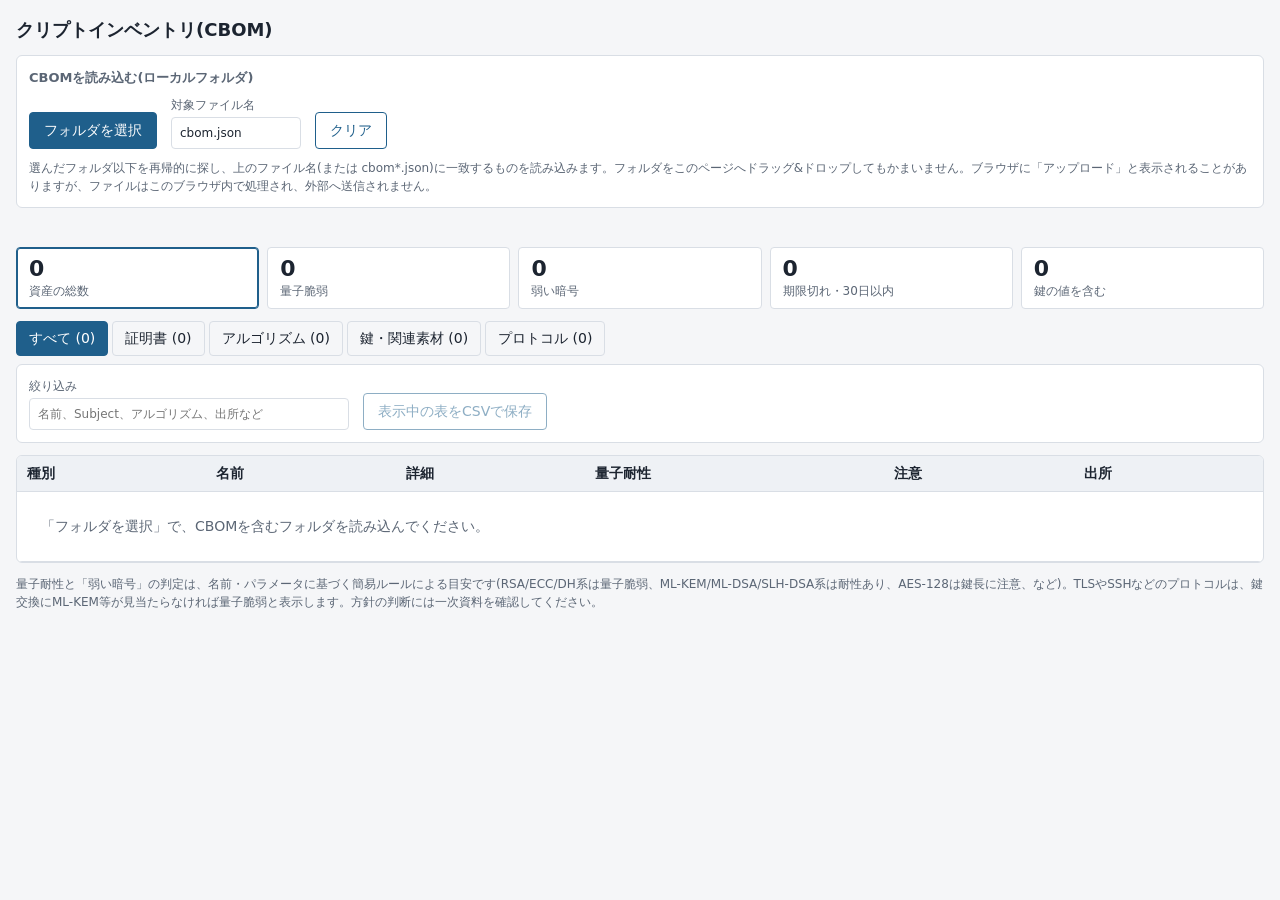
==== cryptoinventory/index.html @ 7170b52b "separate application to folder add cryptoinventory" ====
<!doctype html>
<html lang="ja">
<head>
<meta charset="utf-8">
<meta name="viewport" content="width=device-width, initial-scale=1">
<title>クリプトインベントリ(CBOM)</title>
<style>
  :root{
    --bg:#f5f6f8; --panel:#fff; --ink:#1c2430; --sub:#5b6675; --line:#d9dee5; --head:#eef1f5;
    --accent:#1f5f8b; --btn-ink:#fff;
    --ng:#a3262a; --ng-bg:#fbe9ea; --warn:#7a4b00; --warn-bg:#fdf1d8; --ok:#1d6b3e; --ok-bg:#e4f4ea; --na-bg:#eceff3;
  }
  @media (prefers-color-scheme: dark){
    :root{
      --bg:#14181e; --panel:#1b2129; --ink:#e4e8ee; --sub:#9aa5b4; --line:#2f3844; --head:#232b35;
      --accent:#6db3e0; --btn-ink:#0d1116;
      --ng:#ff9a9d; --ng-bg:#4a2326; --warn:#f0c674; --warn-bg:#443716; --ok:#7fd6a0; --ok-bg:#1f3d2b; --na-bg:#2a323d;
    }
  }
  *{box-sizing:border-box}
  body{margin:0;background:var(--bg);color:var(--ink);
    font:14px/1.5 "Yu Gothic UI","Hiragino Sans","Noto Sans JP",system-ui,sans-serif}
  header{padding:16px 16px 0}
  h1{font-size:18px;margin:0 0 12px;font-weight:700}
  .panel{background:var(--panel);border:1px solid var(--line);border-radius:6px;padding:12px;margin:0 16px 12px}
  .panel h2{font-size:13px;margin:0 0 8px;color:var(--sub);font-weight:600}
  .row{display:flex;flex-wrap:wrap;gap:10px 14px;align-items:flex-end}
  .row + .row{margin-top:10px}
  label{display:flex;flex-direction:column;font-size:12px;color:var(--sub);gap:3px}
  label.inline{flex-direction:row;align-items:center;gap:6px;font-size:13px;color:var(--ink)}
  input[type=text],input[type=number],input[type=search]{
    font:inherit;padding:6px 8px;border:1px solid var(--line);border-radius:4px;background:var(--panel);color:var(--ink)}
  #fname{width:130px} #q{width:min(320px,90vw)}
  button{font:inherit;padding:7px 14px;border-radius:4px;border:1px solid var(--accent);
    background:var(--accent);color:var(--btn-ink);cursor:pointer}
  button.ghost{background:transparent;color:var(--accent)}
  button:disabled{opacity:.5;cursor:default}
  input[type=file]{display:none}
  :focus-visible{outline:2px solid var(--accent);outline-offset:2px}
  #status{margin:0 16px 8px;color:var(--sub);font-size:13px;min-height:1.5em}
  #errors{margin:0 16px 8px;color:var(--ng);font-size:13px;white-space:pre-wrap}
  #secretBanner{margin:0 16px 12px;padding:10px 12px;border:1px solid var(--ng);background:var(--ng-bg);color:var(--ng);border-radius:6px;display:none}
  .cards{display:grid;grid-template-columns:repeat(auto-fit,minmax(130px,1fr));gap:8px;margin:0 16px 12px}
  .card{display:flex;flex-direction:column;align-items:flex-start;gap:0;text-align:left;padding:8px 12px;
    background:var(--panel);color:var(--ink);border:1px solid var(--line)}
  .card b{font-size:22px;line-height:1.2}
  .card span{font-size:12px;color:var(--sub)}
  .card[aria-pressed="true"]{border-color:var(--accent);box-shadow:inset 0 0 0 1px var(--accent)}
  .tabs{display:flex;flex-wrap:wrap;gap:4px;margin:0 16px 8px}
  .tab{background:transparent;color:var(--ink);border:1px solid var(--line);padding:6px 12px}
  .tab[aria-selected="true"]{background:var(--accent);color:var(--btn-ink);border-color:var(--accent)}
  .wrap{margin:0 16px 12px;overflow:auto;border:1px solid var(--line);border-radius:6px;background:var(--panel);max-height:68vh}
  table{border-collapse:collapse;width:100%;min-width:900px}
  th,td{padding:7px 10px;border-bottom:1px solid var(--line);text-align:left;vertical-align:top}
  th{position:sticky;top:0;background:var(--head);font-weight:600;cursor:pointer;white-space:nowrap;user-select:none;z-index:1}
  th[aria-sort="ascending"]::after{content:" ▲";font-size:10px}
  th[aria-sort="descending"]::after{content:" ▼";font-size:10px}
  td.dn{font-family:ui-monospace,Consolas,monospace;font-size:12px;word-break:break-all;min-width:200px}
  td.num{white-space:nowrap} td.date{white-space:nowrap}
  .tag{display:inline-block;padding:1px 8px;margin:1px 2px 1px 0;border-radius:10px;font-size:12px;white-space:nowrap}
  .tag.ng{background:var(--ng-bg);color:var(--ng)}
  .tag.warn{background:var(--warn-bg);color:var(--warn)}
  .tag.ok{background:var(--ok-bg);color:var(--ok)}
  .tag.na{background:var(--na-bg);color:var(--sub)}
  .empty{padding:24px;color:var(--sub)}
  .note{margin:0 16px 24px;color:var(--sub);font-size:12px}
  .hint{margin:10px 0 0;color:var(--sub);font-size:12px}
  .drop{outline:2px dashed var(--accent);outline-offset:-6px}
</style>
</head>
<body>
<header><h1>クリプトインベントリ(CBOM)</h1></header>

<section class="panel">
  <h2>CBOMを読み込む(ローカルフォルダ)</h2>
  <div class="row">
    <button id="pickDir">フォルダを選択</button>
    <label>対象ファイル名
      <input id="fname" type="text" value="cbom.json" spellcheck="false">
    </label>
    <button id="clear" class="ghost">クリア</button>
    <input id="dir" type="file" webkitdirectory multiple>
  </div>
  <p class="hint">選んだフォルダ以下を再帰的に探し、上のファイル名(または cbom*.json)に一致するものを読み込みます。フォルダをこのページへドラッグ&amp;ドロップしてもかまいません。ブラウザに「アップロード」と表示されることがありますが、ファイルはこのブラウザ内で処理され、外部へ送信されません。</p>
</section>

<div id="status" role="status"></div>
<div id="errors"></div>
<div id="secretBanner" role="alert"></div>

<div class="cards" id="cards"></div>
<div class="tabs" id="tabs" role="tablist"></div>

<section class="panel">
  <div class="row">
    <label>絞り込み
      <input id="q" type="search" placeholder="名前、Subject、アルゴリズム、出所など">
    </label>
    <button id="csv" class="ghost" disabled>表示中の表をCSVで保存</button>
  </div>
</section>

<div class="wrap"><table><thead><tr id="head"></tr></thead><tbody id="body"></tbody></table></div>
<p class="note">量子耐性と「弱い暗号」の判定は、名前・パラメータに基づく簡易ルールによる目安です(RSA/ECC/DH系は量子脆弱、ML-KEM/ML-DSA/SLH-DSA系は耐性あり、AES-128は鍵長に注意、など)。TLSやSSHなどのプロトコルは、鍵交換にML-KEM等が見当たらなければ量子脆弱と表示します。方針の判断には一次資料を確認してください。</p>

<script>
/* ================= 状態 ================= */
const $ = id => document.getElementById(id);
const esc = s => String(s ?? '').replace(/[&<>"']/g, c => ({'&':'&amp;','<':'&lt;','>':'&gt;','"':'&quot;',"'":'&#39;'}[c]));
let rows = [], errors = [], bomCount = 0;
let tabId = 'all', sortK = null, sortDir = 1, riskF = '';

/* ================= 判定ルール ================= */
const RE_PQ   = /ml-?kem|ml-?dsa|slh-?dsa|fn-?dsa|kyber|dilithium|sphincs|falcon|xmss|(^|[^a-z])(lms|hss)([^a-z]|$)|frodo|(^|[^a-z])hqc|mceliece|(^|[^a-z])bike/;
const RE_VULN = /rsa|ecdsa|ecdh|ecies|eddsa|ed25519|ed448|x25519|x448|curve25519|curve448|secp\d|prime\d|nist-?p-?\d|brainpool|(^|[^a-z])ecc([^a-z]|$)|elliptic|diffie|(^|[^a-z])dhe?([^a-z]|$)|(^|[^a-z])dsa([^a-z]|$)|(^|[^a-z])ec([^a-z]|$)/;
const RE_SAFE = /aes-?(192|256)|chacha|sha-?(256|384|512)|sha-?3|blake/;
const norm = t => String(t || '').toLowerCase().replace(/_/g, '-');

const RE_PQ_G = new RegExp(RE_PQ.source, 'g');
const PUBKEY_PRIM = ['signature', 'pke', 'key-agree', 'kem'];
function pqOf(text, level, prim){
  const s = norm(text), pq = RE_PQ.test(s), cl = RE_VULN.test(s.replace(RE_PQ_G, ' '));
  if(pq) return cl ? 'hybrid' : 'safe';
  if(cl) return 'vuln';
  if(/aes-?128/.test(s)) return 'partial';
  if(RE_SAFE.test(s)) return 'safe';
  if(typeof level === 'number'){
    if(level > 0) return 'safe';
    return (!prim || PUBKEY_PRIM.includes(prim)) ? 'vuln' : 'unknown';
  }
  return 'unknown';
}
const RANK = {vuln:3, partial:2, unknown:1, safe:0, hybrid:0};
const worst = (a, b) => RANK[a] >= RANK[b] ? a : b;
const PQ_LABEL = {vuln:'量子脆弱', safe:'耐性あり', hybrid:'ハイブリッド', partial:'鍵長に注意', unknown:'判定不可'};
const PQ_CLASS = {vuln:'ng', safe:'ok', hybrid:'ok', partial:'warn', unknown:'na'};

function weakOf(text){
  const s = norm(text), out = [];
  if(/md[245]/.test(s)) out.push('MD系ハッシュ');
  if(/sha-?1(?!\d)|(^|[^a-z0-9])sha(?![a-z0-9]|-?\d)/.test(s)) out.push('SHA-1');
  if(/(^|[^a-z0-9])(3des|tdes|triple-des|des|des-?ede3?)([^a-z0-9]|$)/.test(s)) out.push('DES/3DES');
  if(/rc[24]|arcfour/.test(s)) out.push('RC4/RC2');
  if(/(^|[^a-z])(null|export|anon)([^a-z]|$)/.test(s)) out.push('NULL/EXPORT/anon');
  const rsa = /rsa[^0-9a-z]{0,4}(\d{3,5})/.exec(s);
  if(rsa && +rsa[1] < 2048) out.push('RSA ' + rsa[1] + ' bit');
  const ec = /(?:^|[^a-z])(?:secp|nist-?p-?|p-?)(\d{3})(?:r1|k1)?(?:[^0-9]|$)/.exec(s);
  if(ec && +ec[1] < 224) out.push('EC ' + ec[1] + ' bit');
  return out;
}
const uniq = a => [...new Set(a)];
function daysLeft(iso){
  const t = Date.parse(iso);
  return isNaN(t) ? null : Math.floor((t - Date.now()) / 86400000);
}

/* ================= CBOMの取り込み ================= */
function flat(list, out = []){ for(const c of list || []){ out.push(c); flat(c.components, out); } return out; }

function ingest(bom, src){
  if(!bom || !Array.isArray(bom.components)) throw new Error('components がありません(CBOMではない可能性)');
  const comps = flat(bom.components);
  const byRef = new Map();
  comps.forEach(c => { if(c['bom-ref']) byRef.set(c['bom-ref'], c); });
  const nm = ref => ref ? (byRef.get(ref)?.name || ref) : '';
  let n = 0;

  for(const c of comps){
    const cp = c.cryptoProperties;
    if(!cp) continue;
    const secretBlock = /-----BEGIN [A-Z ]*PRIVATE KEY-----/.test(JSON.stringify(c));
    let r = null;

    if(cp.assetType === 'certificate'){
      const p = cp.certificateProperties || {};
      const sig = nm(p.signatureAlgorithmRef);
      const pkc = byRef.get(p.subjectPublicKeyRef);
      let key = '';
      if(pkc){
        const m = pkc.cryptoProperties?.relatedCryptoMaterialProperties;
        const a = m?.algorithmRef ? nm(m.algorithmRef) : pkc.name;
        key = [a, m?.size ? m.size + ' bit' : ''].filter(Boolean).join(' ');
      } else key = p.subjectPublicKeyRef || '';
      r = {type:'certificate',
        p:{subject:p.subjectName || '', issuer:p.issuerName || '', from:p.notValidBefore || '', to:p.notValidAfter || '',
           sig, key, fmt:p.certificateFormat || ''},
        days:daysLeft(p.notValidAfter),
        pq:worst(pqOf(sig), key ? pqOf(key) : 'unknown'),
        weak:uniq([...weakOf(sig), ...weakOf(key)]),
        detail:p.subjectName || ''};
    }
    else if(cp.assetType === 'algorithm'){
      const p = cp.algorithmProperties || {};
      const fam = p.algorithmFamily || '', param = p.parameterSetIdentifier || '', curve = p.ellipticCurve || p.curve || '';
      const text = [c.name, fam, param, curve].join(' ');
      const ql = typeof p.nistQuantumSecurityLevel === 'number' ? p.nistQuantumSecurityLevel : null;
      r = {type:'algorithm',
        p:{primitive:p.primitive || '', fam, param, curve, cl:p.classicalSecurityLevel ?? null, ql,
           funcs:(p.cryptoFunctions || []).join(', '), oid:cp.oid || ''},
        days:null, pq:pqOf(text, ql, p.primitive), weak:weakOf(text),
        detail:[p.primitive, param || fam, curve].filter(Boolean).join(' ')};
    }
    else if(cp.assetType === 'related-crypto-material'){
      const p = cp.relatedCryptoMaterialProperties || {};
      const algo = nm(p.algorithmRef);
      const text = [algo, p.size ? p.size + ' bit' : '', c.name].join(' ');
      const secretType = ['private-key','secret-key','password','credential','token','seed','shared-secret'].includes(p.type);
      r = {type:'material',
        p:{mtype:p.type || '', algo, size:p.size ?? null, state:p.state || '', exp:p.expirationDate || '', fmt:p.format || ''},
        days:daysLeft(p.expirationDate), pq:pqOf(text), weak:weakOf(text),
        secret:!!p.value && secretType,
        detail:[p.type, algo, p.size ? p.size + ' bit' : ''].filter(Boolean).join(' ')};
    }
    else if(cp.assetType === 'protocol'){
      const p = cp.protocolProperties || {};
      const suites = (p.cipherSuites || []).map(s => s.name).filter(Boolean);
      const parts = [...suites, ...(p.cryptoRefArray || []).map(nm)];
      const all = [c.name, ...parts].join(' ');
      // 鍵交換を行うプロトコルは、ML-KEM等が見当たらなければ量子脆弱とみなす
      const kex = ['tls', 'dtls', 'ssh', 'ipsec', 'ike', 'sstp'].includes(p.type);
      r = {type:'protocol',
        p:{ptype:p.type || '', version:p.version || '', suites:parts},
        days:null, pq:(kex && !RE_PQ.test(norm(all))) ? 'vuln' : pqOf(all),
        weak:weakOf(parts.join(' ')),
        detail:[p.type, p.version].filter(Boolean).join(' ')};
    }
    if(!r) continue;
    r.name = c.name || ''; r.src = src; r.secret = !!(r.secret || secretBlock);
    r.warnAll = [...r.weak, ...(r.secret ? ['鍵の値を含む'] : [])];
    r.search = norm([r.type, r.name, r.detail, r.src, ...Object.values(r.p).flat()].join(' '));
    rows.push(r); n++;
  }
  bomCount++;
  return n;
}

/* ================= 読み込み(SVN / ローカル) ================= */
const loaded = new Set();

function wanted(path, name){
  if(/(^|\/)\.svn(\/|$)/.test(path)) return false;
  const want = $('fname').value.trim().toLowerCase();
  return name.toLowerCase() === want || /cbom.*\.json$/i.test(name);
}

async function walkEntry(entry, path, out){
  if(entry.isFile){
    const p = path + entry.name;
    if(!wanted(p, entry.name)) return;
    out.push({file: await new Promise((res, rej) => entry.file(res, rej)), path: p});
  } else if(entry.isDirectory){
    if(entry.name === '.svn') return;
    const reader = entry.createReader();
    let batch;
    do{
      batch = await new Promise((res, rej) => reader.readEntries(res, rej));
      for(const e of batch) await walkEntry(e, path + entry.name + '/', out);
    } while(batch.length);
  }
}

async function loadEntries(list){
  errors = [];
  $('status').textContent = '読み込み中…';
  let files = 0, assets = 0;
  for(const {file, path} of list){
    if(loaded.has(path)) continue;
    loaded.add(path); files++;
    try{ assets += ingest(JSON.parse(await file.text()), path); }
    catch(e){ errors.push(`${path}: ${e.message}`); }
  }
  finish(files
    ? `CBOM ${files}件から資産 ${assets}件を追加しました(合計 ${rows.length}件)。`
    : '新しく読み込めるCBOMが見つかりませんでした(ファイル名の設定や、読み込み済みでないかを確認してください)。');
}

function finish(msg){
  $('status').textContent = msg;
  $('errors').textContent = errors.join('\n');
  $('csv').disabled = !rows.length;
  render();
}

$('pickDir').addEventListener('click', () => $('dir').click());
$('dir').addEventListener('change', async e => {
  const list = [...e.target.files]
    .map(f => ({file:f, path:f.webkitRelativePath || f.name}))
    .filter(x => wanted(x.path, x.file.name));
  e.target.value = '';
  await loadEntries(list);
});
['dragover', 'dragenter'].forEach(t => document.addEventListener(t, e => { e.preventDefault(); document.body.classList.add('drop'); }));
document.addEventListener('dragleave', e => { if(!e.relatedTarget) document.body.classList.remove('drop'); });
document.addEventListener('drop', async e => {
  e.preventDefault(); document.body.classList.remove('drop');
  // DataTransfer は await の前に読み出す必要がある
  const entries = [...(e.dataTransfer.items || [])].map(i => i.webkitGetAsEntry && i.webkitGetAsEntry()).filter(Boolean);
  const plain = [...e.dataTransfer.files];
  const list = [];
  try{
    if(entries.length) for(const en of entries) await walkEntry(en, '', list);
    else for(const f of plain) if(wanted(f.name, f.name)) list.push({file:f, path:f.name});
  } catch(err){ errors.push('フォルダの読み取りに失敗: ' + err.message); }
  await loadEntries(list);
});
$('clear').addEventListener('click', () => {
  rows = []; errors = []; bomCount = 0; riskF = ''; loaded.clear(); $('status').textContent = ''; finish('');
});

/* ================= 表示 ================= */
const fmtDate = s => { const t = Date.parse(s); return isNaN(t) ? esc(s) : new Date(t).toISOString().slice(0, 10); };
const pqTag = r => `<span class="tag ${PQ_CLASS[r.pq]}">${PQ_LABEL[r.pq]}</span>`;
const warnTags = r => r.warnAll.map(w => `<span class="tag ng">${esc(w)}</span>`).join('');
function daysTag(d){
  if(d === null) return '';
  if(d < 0)  return `<span class="tag ng">期限切れ ${-d}日</span>`;
  if(d <= 30) return `<span class="tag warn">あと ${d}日</span>`;
  return `<span class="tag ok">${d}日</span>`;
}
const TYPE_LABEL = {certificate:'証明書', algorithm:'アルゴリズム', material:'鍵・関連素材', protocol:'プロトコル'};
const C = (k, t, v, h, cls, x) => ({k, t, v, h, cls, x});
const cSrc  = C('src', '出所', r => r.src);
const cName = C('name', '名前', r => r.name);
const cPq   = C('pq', '量子耐性', r => RANK[r.pq], pqTag, '', r => PQ_LABEL[r.pq]);
const cWarn = C('warn', '注意', r => r.warnAll.length, warnTags, '', r => r.warnAll.join('; '));
const cDays = C('days', '残り日数', r => r.days, r => daysTag(r.days), 'num');

const TABS = [
  {id:'all', t:'すべて', cols:[
    C('type', '種別', r => TYPE_LABEL[r.type]), cName, C('detail', '詳細', r => r.detail), cPq, cWarn, cSrc]},
  {id:'certificate', t:'証明書', sort:'days', cols:[
    cSrc, cName,
    C('subject', 'Subject', r => r.p.subject, null, 'dn'),
    C('issuer', 'Issuer', r => r.p.issuer, null, 'dn'),
    C('from', '開始日', r => r.p.from, r => fmtDate(r.p.from), 'date'),
    C('to', '有効期限', r => r.p.to, r => fmtDate(r.p.to), 'date'),
    cDays,
    C('sig', '署名アルゴリズム', r => r.p.sig),
    C('key', '公開鍵', r => r.p.key),
    cPq, cWarn,
    C('fmt', '形式', r => r.p.fmt)]},
  {id:'algorithm', t:'アルゴリズム', cols:[
    cName,
    C('primitive', '用途', r => r.p.primitive),
    C('param', 'ファミリ/パラメータ', r => [r.p.fam, r.p.param].filter(Boolean).join(' ')),
    C('curve', '曲線', r => r.p.curve),
    C('cl', '古典強度(bit)', r => r.p.cl),
    C('ql', 'NIST量子レベル', r => r.p.ql),
    C('funcs', '機能', r => r.p.funcs),
    cPq, cWarn, cSrc]},
  {id:'material', t:'鍵・関連素材', cols:[
    cName,
    C('mtype', '種類', r => r.p.mtype),
    C('algo', 'アルゴリズム', r => r.p.algo),
    C('size', 'サイズ(bit)', r => r.p.size),
    C('state', '状態', r => r.p.state),
    C('exp', '有効期限', r => r.p.exp, r => r.p.exp ? fmtDate(r.p.exp) + ' ' + daysTag(r.days) : '', 'date', r => r.p.exp),
    C('fmt', '形式', r => r.p.fmt),
    cPq, cWarn, cSrc]},
  {id:'protocol', t:'プロトコル', cols:[
    cName,
    C('ptype', '種類', r => r.p.ptype),
    C('version', 'バージョン', r => r.p.version),
    C('suites', '暗号スイート/構成要素', r => r.p.suites.length,
      r => r.p.suites.slice(0, 3).map(esc).join('<br>') + (r.p.suites.length > 3 ? `<br>他 ${r.p.suites.length - 3}件` : ''),
      'dn', r => r.p.suites.join('; ')),
    cPq, cWarn, cSrc]},
];

const RISK = {
  pq: r => r.pq === 'vuln',
  weak: r => r.weak.length > 0,
  exp: r => r.days !== null && r.days <= 30,
  secret: r => r.secret,
};

function visibleRows(){
  const tab = TABS.find(t => t.id === tabId);
  const q = norm($('q').value.trim());
  let list = rows.filter(r => (tab.id === 'all' || r.type === tab.id) && (!riskF || RISK[riskF](r)) && (!q || r.search.includes(q)));
  const key = sortK ?? tab.sort;
  const col = tab.cols.find(c => c.k === key);
  if(col){
    const dir = sortK ? sortDir : 1;
    list = [...list].sort((a, b) => {
      let x = col.v(a), y = col.v(b);
      if(x === null || x === '' || x === undefined) return 1;
      if(y === null || y === '' || y === undefined) return -1;
      return (x > y ? 1 : x < y ? -1 : 0) * dir;
    });
  }
  return {tab, list, key};
}

function render(){
  // カード
  const n = f => rows.filter(f).length;
  const defs = [
    {f:'', l:'資産の総数', n:rows.length},
    {f:'pq', l:'量子脆弱', n:n(RISK.pq)},
    {f:'weak', l:'弱い暗号', n:n(RISK.weak)},
    {f:'exp', l:'期限切れ・30日以内', n:n(RISK.exp)},
    {f:'secret', l:'鍵の値を含む', n:n(RISK.secret)},
  ];
  $('cards').innerHTML = defs.map(d =>
    `<button class="card" data-f="${d.f}" aria-pressed="${d.f === riskF}"><b>${d.n}</b><span>${d.l}</span></button>`).join('');

  // 警告バナー
  const sec = n(RISK.secret), banner = $('secretBanner');
  banner.style.display = sec ? 'block' : 'none';
  banner.textContent = sec ? `鍵の値(秘密鍵などの本体)を含む可能性がある資産が ${sec}件あります。この画面では値を表示していませんが、該当するCBOMファイルの共有や保管には注意してください。` : '';

  // タブ
  $('tabs').innerHTML = TABS.map(t => {
    const c = t.id === 'all' ? rows.length : rows.filter(r => r.type === t.id).length;
    return `<button class="tab" role="tab" data-t="${t.id}" aria-selected="${t.id === tabId}">${t.t} (${c})</button>`;
  }).join('');

  // 表
  const {tab, list, key} = visibleRows();
  const dir = sortK ? sortDir : 1;
  $('head').innerHTML = tab.cols.map(c =>
    `<th data-k="${c.k}" tabindex="0" aria-sort="${c.k === key ? (dir > 0 ? 'ascending' : 'descending') : 'none'}">${c.t}</th>`).join('');
  if(!list.length){
    $('body').innerHTML = `<tr><td colspan="${tab.cols.length}" class="empty">${rows.length ? '条件に合う資産がありません。' : '「フォルダを選択」で、CBOMを含むフォルダを読み込んでください。'}</td></tr>`;
    return;
  }
  $('body').innerHTML = list.map(r => '<tr>' + tab.cols.map(c =>
    `<td class="${c.cls || ''}">${c.h ? c.h(r) : esc(c.v(r) ?? '')}</td>`).join('') + '</tr>').join('');
}

$('cards').addEventListener('click', e => {
  const b = e.target.closest('.card'); if(!b) return;
  riskF = (b.dataset.f === riskF) ? '' : b.dataset.f; render();
});
$('tabs').addEventListener('click', e => {
  const b = e.target.closest('.tab'); if(!b) return;
  tabId = b.dataset.t; sortK = null; sortDir = 1; render();
});
function sortBy(k){ if(!k) return; sortDir = (sortK === k) ? -sortDir : 1; sortK = k; render(); }
$('head').addEventListener('click', e => sortBy(e.target.closest('th')?.dataset.k));
$('head').addEventListener('keydown', e => {
  if(e.key === 'Enter' || e.key === ' '){ e.preventDefault(); sortBy(e.target.closest('th')?.dataset.k); }
});
$('q').addEventListener('input', render);

$('csv').addEventListener('click', () => {
  const {tab, list} = visibleRows();
  const q = v => '"' + String(v ?? '').replace(/"/g, '""') + '"';
  const head = tab.cols.map(c => q(c.t)).join(',');
  const body = list.map(r => tab.cols.map(c => q(c.x ? c.x(r) : c.v(r))).join(',')).join('\r\n');
  const a = document.createElement('a');
  a.href = URL.createObjectURL(new Blob(['\ufeff' + head + '\r\n' + body], {type:'text/csv;charset=utf-8'}));
  a.download = `crypto-inventory-${tab.id}.csv`;
  a.click(); URL.revokeObjectURL(a.href);
});

render();
</script>
</body>
</html>
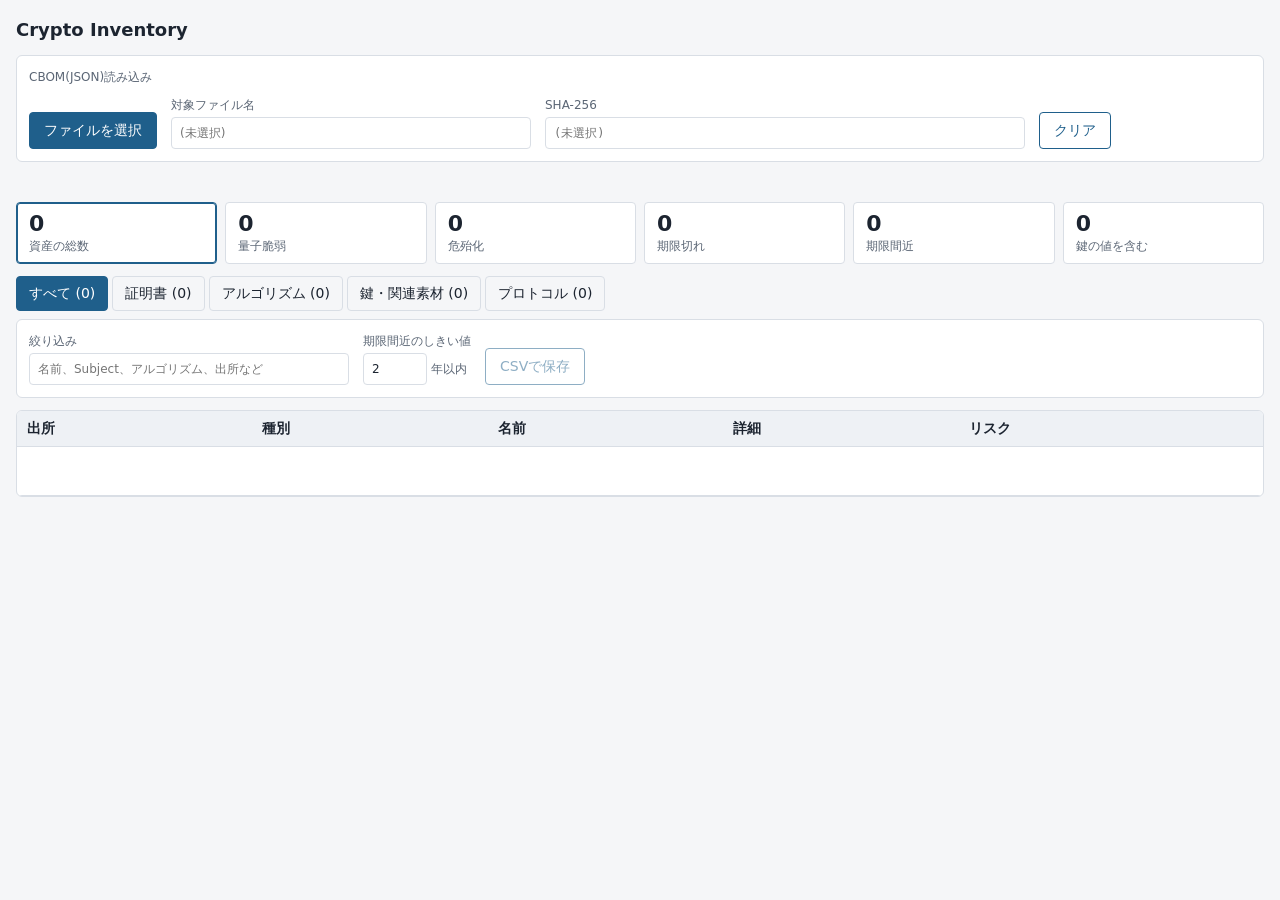
==== commit 9bcf1438: "Update index.html" ====
--- a/cryptoinventory/index.html
+++ b/cryptoinventory/index.html
@@ -3,7 +3,7 @@
 <head>
 <meta charset="utf-8">
 <meta name="viewport" content="width=device-width, initial-scale=1">
-<title>クリプトインベントリ(CBOM)</title>
+<title>Crypto Inventory</title>
 <style>
   :root{
     --bg:#f5f6f8; --panel:#fff; --ink:#1c2430; --sub:#5b6675; --line:#d9dee5; --head:#eef1f5;
@@ -30,7 +30,7 @@
   label.inline{flex-direction:row;align-items:center;gap:6px;font-size:13px;color:var(--ink)}
   input[type=text],input[type=number],input[type=search]{
     font:inherit;padding:6px 8px;border:1px solid var(--line);border-radius:4px;background:var(--panel);color:var(--ink)}
-  #fname{width:130px} #q{width:min(320px,90vw)}
+  #fname{width:min(360px,90vw)} #q{width:min(320px,90vw)}
   button{font:inherit;padding:7px 14px;border-radius:4px;border:1px solid var(--accent);
     background:var(--accent);color:var(--btn-ink);cursor:pointer}
   button.ghost{background:transparent;color:var(--accent)}
@@ -63,25 +63,36 @@
   .tag.ok{background:var(--ok-bg);color:var(--ok)}
   .tag.na{background:var(--na-bg);color:var(--sub)}
   .empty{padding:24px;color:var(--sub)}
-  .note{margin:0 16px 24px;color:var(--sub);font-size:12px}
-  .hint{margin:10px 0 0;color:var(--sub);font-size:12px}
+  .hint{margin:0 0 10px;color:var(--sub);font-size:12px}
+  .boxTitle{font-size:13px;margin:0 0 8px;color:var(--sub);font-weight:600}
+  .kv{display:grid;grid-template-columns:max-content 1fr;gap:4px 16px;margin:0;font-size:13px}
+  .kv dt{color:var(--sub);white-space:nowrap}
+  .kv dd{margin:0;word-break:break-all}
+  .kv dd.mono{font-family:ui-monospace,Consolas,monospace;font-size:12px}
   .drop{outline:2px dashed var(--accent);outline-offset:-6px}
 </style>
 </head>
 <body>
-<header><h1>クリプトインベントリ(CBOM)</h1></header>
+<header><h1>Crypto Inventory</h1></header>
 
 <section class="panel">
-  <h2>CBOMを読み込む(ローカルフォルダ)</h2>
+  <p class="hint">CBOM(JSON)読み込み</p>
   <div class="row">
-    <button id="pickDir">フォルダを選択</button>
+    <button id="pickFiles">ファイルを選択</button>
     <label>対象ファイル名
-      <input id="fname" type="text" value="cbom.json" spellcheck="false">
+      <input id="fname" type="text" value="" readonly placeholder="(未選択)">
+    </label>
+    <label>SHA-256
+      <input id="fhash" type="text" value="" readonly placeholder="(未選択)" style="width:min(480px,90vw);font-family:ui-monospace,Consolas,monospace">
     </label>
     <button id="clear" class="ghost">クリア</button>
-    <input id="dir" type="file" webkitdirectory multiple>
+    <input id="files" type="file" accept=".json,application/json">
   </div>
-  <p class="hint">選んだフォルダ以下を再帰的に探し、上のファイル名(または cbom*.json)に一致するものを読み込みます。フォルダをこのページへドラッグ&amp;ドロップしてもかまいません。ブラウザに「アップロード」と表示されることがありますが、ファイルはこのブラウザ内で処理され、外部へ送信されません。</p>
+</section>
+
+<section class="panel" id="headerBox" style="display:none">
+  <h2 class="boxTitle">CBOMヘッダー</h2>
+  <dl id="headerList" class="kv"></dl>
 </section>
 
 <div id="status" role="status"></div>
@@ -96,12 +107,16 @@
     <label>絞り込み
       <input id="q" type="search" placeholder="名前、Subject、アルゴリズム、出所など">
     </label>
-    <button id="csv" class="ghost" disabled>表示中の表をCSVで保存</button>
+    <label>期限間近のしきい値
+      <span style="display:flex;align-items:center;gap:4px">
+        <input id="expYears" type="number" min="0" step="1" value="2" style="width:64px">年以内
+      </span>
+    </label>
+    <button id="csv" class="ghost" disabled>CSVで保存</button>
   </div>
 </section>
 
 <div class="wrap"><table><thead><tr id="head"></tr></thead><tbody id="body"></tbody></table></div>
-<p class="note">量子耐性と「弱い暗号」の判定は、名前・パラメータに基づく簡易ルールによる目安です(RSA/ECC/DH系は量子脆弱、ML-KEM/ML-DSA/SLH-DSA系は耐性あり、AES-128は鍵長に注意、など)。TLSやSSHなどのプロトコルは、鍵交換にML-KEM等が見当たらなければ量子脆弱と表示します。方針の判断には一次資料を確認してください。</p>
 
 <script>
 /* ================= 状態 ================= */
@@ -122,7 +137,10 @@
   const s = norm(text), pq = RE_PQ.test(s), cl = RE_VULN.test(s.replace(RE_PQ_G, ' '));
   if(pq) return cl ? 'hybrid' : 'safe';
   if(cl) return 'vuln';
-  if(/aes-?128/.test(s)) return 'partial';
+  // 公開鍵方式ではないが、古典的な攻撃で既に危殆化しているもの(SHA-1, MD5, DES/3DES, RC4等)は
+  // 量子耐性が「不明」なのではなく、そもそも古典的に破られていることを明示する
+  if(weakOf(text).length) return 'broken';
+  if(/aes-?128/.test(s)) return 'vuln';
   if(RE_SAFE.test(s)) return 'safe';
   if(typeof level === 'number'){
     if(level > 0) return 'safe';
@@ -130,10 +148,8 @@
   }
   return 'unknown';
 }
-const RANK = {vuln:3, partial:2, unknown:1, safe:0, hybrid:0};
+const RANK = {vuln:3, broken:3, unknown:1, safe:0, hybrid:0};
 const worst = (a, b) => RANK[a] >= RANK[b] ? a : b;
-const PQ_LABEL = {vuln:'量子脆弱', safe:'耐性あり', hybrid:'ハイブリッド', partial:'鍵長に注意', unknown:'判定不可'};
-const PQ_CLASS = {vuln:'ng', safe:'ok', hybrid:'ok', partial:'warn', unknown:'na'};
 
 function weakOf(text){
   const s = norm(text), out = [];
@@ -237,57 +253,98 @@
 /* ================= 読み込み(SVN / ローカル) ================= */
 const loaded = new Set();
 
-function wanted(path, name){
-  if(/(^|\/)\.svn(\/|$)/.test(path)) return false;
-  const want = $('fname').value.trim().toLowerCase();
-  return name.toLowerCase() === want || /cbom.*\.json$/i.test(name);
-}
-
-async function walkEntry(entry, path, out){
-  if(entry.isFile){
-    const p = path + entry.name;
-    if(!wanted(p, entry.name)) return;
-    out.push({file: await new Promise((res, rej) => entry.file(res, rej)), path: p});
-  } else if(entry.isDirectory){
-    if(entry.name === '.svn') return;
-    const reader = entry.createReader();
-    let batch;
-    do{
-      batch = await new Promise((res, rej) => reader.readEntries(res, rej));
-      for(const e of batch) await walkEntry(e, path + entry.name + '/', out);
-    } while(batch.length);
-  }
-}
-
-async function loadEntries(list){
-  errors = [];
-  $('status').textContent = '読み込み中…';
-  let files = 0, assets = 0;
-  for(const {file, path} of list){
-    if(loaded.has(path)) continue;
-    loaded.add(path); files++;
-    try{ assets += ingest(JSON.parse(await file.text()), path); }
-    catch(e){ errors.push(`${path}: ${e.message}`); }
-  }
-  finish(files
-    ? `CBOM ${files}件から資産 ${assets}件を追加しました(合計 ${rows.length}件)。`
-    : '新しく読み込めるCBOMが見つかりませんでした(ファイル名の設定や、読み込み済みでないかを確認してください)。');
+function showSelectedNames(){
+  const names = [...loaded].map(p => p.split('/').pop());
+  $('fname').value = names.join(', ');
 }
 
 function finish(msg){
   $('status').textContent = msg;
   $('errors').textContent = errors.join('\n');
   $('csv').disabled = !rows.length;
+  showSelectedNames();
   render();
 }
 
-$('pickDir').addEventListener('click', () => $('dir').click());
-$('dir').addEventListener('change', async e => {
-  const list = [...e.target.files]
-    .map(f => ({file:f, path:f.webkitRelativePath || f.name}))
-    .filter(x => wanted(x.path, x.file.name));
+async function sha256Hex(buf){
+  if(!window.crypto?.subtle) return null;
+  const digest = await crypto.subtle.digest('SHA-256', buf);
+  return [...new Uint8Array(digest)].map(b => b.toString(16).padStart(2, '0')).join('');
+}
+
+// components 配列以外の、CBOMのヘッダー(トップレベルのメタ情報)を表示する
+function renderHeader(bom){
+  const items = [];
+  const add = (label, value, mono) => { if(value) items.push({label, value, mono}); };
+
+  add('形式', [bom.bomFormat, bom.specVersion ? 'v' + bom.specVersion : ''].filter(Boolean).join(' '));
+  add('シリアル番号', bom.serialNumber, true);
+  add('バージョン', (bom.version !== undefined && bom.version !== null) ? String(bom.version) : '');
+
+  const ts = bom.metadata?.timestamp;
+  if(ts){
+    const t = Date.parse(ts);
+    add('作成日時', isNaN(t) ? String(ts) : new Date(t).toISOString().replace('T', ' ').slice(0, 16) + ' UTC');
+  }
+
+  const comp = bom.metadata?.component;
+  if(comp && typeof comp === 'object'){
+    add('対象コンポーネント', [comp.name, comp.version, comp.type ? `(${comp.type})` : ''].filter(Boolean).join(' '));
+    add('説明', comp.description);
+  }
+
+  let tools = bom.metadata?.tools;
+  tools = Array.isArray(tools) ? tools : (Array.isArray(tools?.components) ? tools.components : []);
+  const toolNames = tools.map(t => [t?.vendor, t?.name, t?.version].filter(Boolean).join(' ')).filter(Boolean);
+  if(toolNames.length) add('生成ツール', toolNames.join(', '));
+
+  const authors = bom.metadata?.authors;
+  if(Array.isArray(authors) && authors.length){
+    add('作成者', authors.map(a => a?.name).filter(Boolean).join(', '));
+  }
+
+  const total = Array.isArray(bom.components) ? flat(bom.components).length : 0;
+  add('コンポーネント総数(入れ子含む)', total ? String(total) : '');
+
+  const box = $('headerBox'), list = $('headerList');
+  if(!items.length){ box.style.display = 'none'; list.innerHTML = ''; return; }
+  list.innerHTML = items.map(it =>
+    `<dt>${esc(it.label)}</dt><dd class="${it.mono ? 'mono' : ''}">${esc(it.value)}</dd>`).join('');
+  box.style.display = '';
+}
+
+function hideHeader(){
+  $('headerBox').style.display = 'none';
+  $('headerList').innerHTML = '';
+}
+
+async function loadSingle(file, path){
+  rows = []; errors = []; bomCount = 0; riskF = ''; loaded.clear();
+  $('status').textContent = '読み込み中…';
+  $('fhash').value = '';
+  hideHeader();
+  let ok = false;
+  try{
+    const buf = await file.arrayBuffer();
+    const bom = JSON.parse(new TextDecoder('utf-8').decode(buf));
+    ingest(bom, path);
+    loaded.add(path); ok = true;
+    const hash = await sha256Hex(buf);
+    $('fhash').value = hash ?? '(このブラウザでは計算できません)';
+    renderHeader(bom);
+  }
+  catch(e){ errors.push(`${path}: ${e.message}`); }
+  let msg = '';
+  if(!ok) msg = `${path} の読み込みに失敗しました。`;
+  else if(!rows.length) msg = `${path} を読み込みましたが、暗号資産(証明書・鍵など)は見つかりませんでした。`;
+  finish(msg);
+}
+
+$('pickFiles').addEventListener('click', () => $('files').click());
+$('files').addEventListener('change', async e => {
+  const f = e.target.files[0];
   e.target.value = '';
-  await loadEntries(list);
+  if(f) await loadSingle(f, f.name);
 });
 ['dragover', 'dragenter'].forEach(t => document.addEventListener(t, e => { e.preventDefault(); document.body.classList.add('drop'); }));
 document.addEventListener('dragleave', e => { if(!e.relatedTarget) document.body.classList.remove('drop'); });
@@ -296,39 +353,58 @@
   // DataTransfer は await の前に読み出す必要がある
   const entries = [...(e.dataTransfer.items || [])].map(i => i.webkitGetAsEntry && i.webkitGetAsEntry()).filter(Boolean);
   const plain = [...e.dataTransfer.files];
-  const list = [];
-  try{
-    if(entries.length) for(const en of entries) await walkEntry(en, '', list);
-    else for(const f of plain) if(wanted(f.name, f.name)) list.push({file:f, path:f.name});
-  } catch(err){ errors.push('フォルダの読み取りに失敗: ' + err.message); }
-  await loadEntries(list);
+  let picked = null, skippedDir = 0, skippedExtra = 0;
+  if(entries.length){
+    for(const entry of entries){
+      if(entry.isFile){ if(!picked) picked = entry; else skippedExtra++; }
+      else skippedDir++; // フォルダは読み込まない
+    }
+    if(picked) await loadSingle(await new Promise((res, rej) => picked.file(res, rej)), picked.name);
+  } else {
+    if(plain.length){ picked = plain[0]; skippedExtra = plain.length - 1; await loadSingle(picked, picked.name); }
+  }
+  if(skippedDir || skippedExtra){
+    if(skippedDir) errors.push(`フォルダが${skippedDir}件ドロップされましたが、読み込みませんでした。ファイルを直接ドロップしてください。`);
+    if(skippedExtra) errors.push(`複数のファイルがドロップされたため、最初の1件だけを読み込みました。`);
+    $('errors').textContent = errors.join('\n');
+  }
 });
 $('clear').addEventListener('click', () => {
-  rows = []; errors = []; bomCount = 0; riskF = ''; loaded.clear(); $('status').textContent = ''; finish('');
+  rows = []; errors = []; bomCount = 0; riskF = ''; loaded.clear();
+  $('status').textContent = ''; $('fhash').value = ''; hideHeader(); finish('');
 });
 
 /* ================= 表示 ================= */
 const fmtDate = s => { const t = Date.parse(s); return isNaN(t) ? esc(s) : new Date(t).toISOString().slice(0, 10); };
-const pqTag = r => `<span class="tag ${PQ_CLASS[r.pq]}">${PQ_LABEL[r.pq]}</span>`;
-const warnTags = r => r.warnAll.map(w => `<span class="tag ng">${esc(w)}</span>`).join('');
+let expThresholdDays = 730; // 期限間近のしきい値(日数)。デフォルト2年
 function daysTag(d){
   if(d === null) return '';
   if(d < 0)  return `<span class="tag ng">期限切れ ${-d}日</span>`;
-  if(d <= 30) return `<span class="tag warn">あと ${d}日</span>`;
+  if(d <= expThresholdDays) return `<span class="tag warn">あと ${d}日</span>`;
   return `<span class="tag ok">${d}日</span>`;
+}
+// 量子耐性・古典的な危殆化・有効期限を、優先度付きの1つのリスクに統合する
+// 数値が大きいほど深刻(表のソートにもそのまま使う)
+function riskOf(r){
+  if(r.pq === 'broken')  return {lv:4, t:'危殆化', cls:'ng'};
+  if(r.pq === 'vuln')    return {lv:4, t:'量子脆弱', cls:'warn'};
+  if(r.pq === 'unknown') return {lv:1, t:'判定不可', cls:'na'};
+  if(r.pq === 'hybrid')  return {lv:0, t:'ハイブリッド', cls:'ok'};
+  return {lv:0, t:'量子安全', cls:'ok'};
 }
 const TYPE_LABEL = {certificate:'証明書', algorithm:'アルゴリズム', material:'鍵・関連素材', protocol:'プロトコル'};
 const C = (k, t, v, h, cls, x) => ({k, t, v, h, cls, x});
 const cSrc  = C('src', '出所', r => r.src);
 const cName = C('name', '名前', r => r.name);
-const cPq   = C('pq', '量子耐性', r => RANK[r.pq], pqTag, '', r => PQ_LABEL[r.pq]);
-const cWarn = C('warn', '注意', r => r.warnAll.length, warnTags, '', r => r.warnAll.join('; '));
 const cDays = C('days', '残り日数', r => r.days, r => daysTag(r.days), 'num');
+const cRisk = C('risk', 'リスク', r => riskOf(r).lv,
+  r => `<span class="tag ${riskOf(r).cls}">${esc(riskOf(r).t)}</span>`, '',
+  r => riskOf(r).t);
 
 const TABS = [
   {id:'all', t:'すべて', cols:[
-    C('type', '種別', r => TYPE_LABEL[r.type]), cName, C('detail', '詳細', r => r.detail), cPq, cWarn, cSrc]},
-  {id:'certificate', t:'証明書', sort:'days', cols:[
+    cSrc, C('type', '種別', r => TYPE_LABEL[r.type]), cName, C('detail', '詳細', r => r.detail), cRisk]},
+  {id:'certificate', t:'証明書', sort:'risk', cols:[
     cSrc, cName,
     C('subject', 'Subject', r => r.p.subject, null, 'dn'),
     C('issuer', 'Issuer', r => r.p.issuer, null, 'dn'),
@@ -337,40 +413,40 @@
     cDays,
     C('sig', '署名アルゴリズム', r => r.p.sig),
     C('key', '公開鍵', r => r.p.key),
-    cPq, cWarn,
+    cRisk,
     C('fmt', '形式', r => r.p.fmt)]},
   {id:'algorithm', t:'アルゴリズム', cols:[
-    cName,
+    cSrc, cName,
     C('primitive', '用途', r => r.p.primitive),
     C('param', 'ファミリ/パラメータ', r => [r.p.fam, r.p.param].filter(Boolean).join(' ')),
     C('curve', '曲線', r => r.p.curve),
-    C('cl', '古典強度(bit)', r => r.p.cl),
-    C('ql', 'NIST量子レベル', r => r.p.ql),
     C('funcs', '機能', r => r.p.funcs),
-    cPq, cWarn, cSrc]},
+    cRisk]},
   {id:'material', t:'鍵・関連素材', cols:[
-    cName,
+    cSrc, cName,
     C('mtype', '種類', r => r.p.mtype),
     C('algo', 'アルゴリズム', r => r.p.algo),
     C('size', 'サイズ(bit)', r => r.p.size),
     C('state', '状態', r => r.p.state),
     C('exp', '有効期限', r => r.p.exp, r => r.p.exp ? fmtDate(r.p.exp) + ' ' + daysTag(r.days) : '', 'date', r => r.p.exp),
     C('fmt', '形式', r => r.p.fmt),
-    cPq, cWarn, cSrc]},
+    cRisk]},
   {id:'protocol', t:'プロトコル', cols:[
-    cName,
+    cSrc, cName,
     C('ptype', '種類', r => r.p.ptype),
     C('version', 'バージョン', r => r.p.version),
     C('suites', '暗号スイート/構成要素', r => r.p.suites.length,
       r => r.p.suites.slice(0, 3).map(esc).join('<br>') + (r.p.suites.length > 3 ? `<br>他 ${r.p.suites.length - 3}件` : ''),
       'dn', r => r.p.suites.join('; ')),
-    cPq, cWarn, cSrc]},
+    cRisk]},
 ];
 
 const RISK = {
   pq: r => r.pq === 'vuln',
+  broken: r => r.pq === 'broken',
   weak: r => r.weak.length > 0,
-  exp: r => r.days !== null && r.days <= 30,
+  expired: r => r.days !== null && r.days < 0,
+  soon: r => r.days !== null && r.days >= 0 && r.days <= expThresholdDays,
   secret: r => r.secret,
 };
 
@@ -398,8 +474,9 @@
   const defs = [
     {f:'', l:'資産の総数', n:rows.length},
     {f:'pq', l:'量子脆弱', n:n(RISK.pq)},
-    {f:'weak', l:'弱い暗号', n:n(RISK.weak)},
-    {f:'exp', l:'期限切れ・30日以内', n:n(RISK.exp)},
+    {f:'broken', l:'危殆化', n:n(RISK.broken)},
+    {f:'expired', l:'期限切れ', n:n(RISK.expired)},
+    {f:'soon', l:'期限間近', n:n(RISK.soon)},
     {f:'secret', l:'鍵の値を含む', n:n(RISK.secret)},
   ];
   $('cards').innerHTML = defs.map(d =>
@@ -422,7 +499,7 @@
   $('head').innerHTML = tab.cols.map(c =>
     `<th data-k="${c.k}" tabindex="0" aria-sort="${c.k === key ? (dir > 0 ? 'ascending' : 'descending') : 'none'}">${c.t}</th>`).join('');
   if(!list.length){
-    $('body').innerHTML = `<tr><td colspan="${tab.cols.length}" class="empty">${rows.length ? '条件に合う資産がありません。' : '「フォルダを選択」で、CBOMを含むフォルダを読み込んでください。'}</td></tr>`;
+    $('body').innerHTML = `<tr><td colspan="${tab.cols.length}" class="empty">${rows.length ? '条件に合う資産がありません。' : ''}</td></tr>`;
     return;
   }
   $('body').innerHTML = list.map(r => '<tr>' + tab.cols.map(c =>
@@ -443,6 +520,11 @@
   if(e.key === 'Enter' || e.key === ' '){ e.preventDefault(); sortBy(e.target.closest('th')?.dataset.k); }
 });
 $('q').addEventListener('input', render);
+$('expYears').addEventListener('input', () => {
+  const y = parseInt($('expYears').value, 10);
+  expThresholdDays = (Number.isFinite(y) && y >= 0) ? y * 365 : 0;
+  render();
+});
 
 $('csv').addEventListener('click', () => {
   const {tab, list} = visibleRows();
